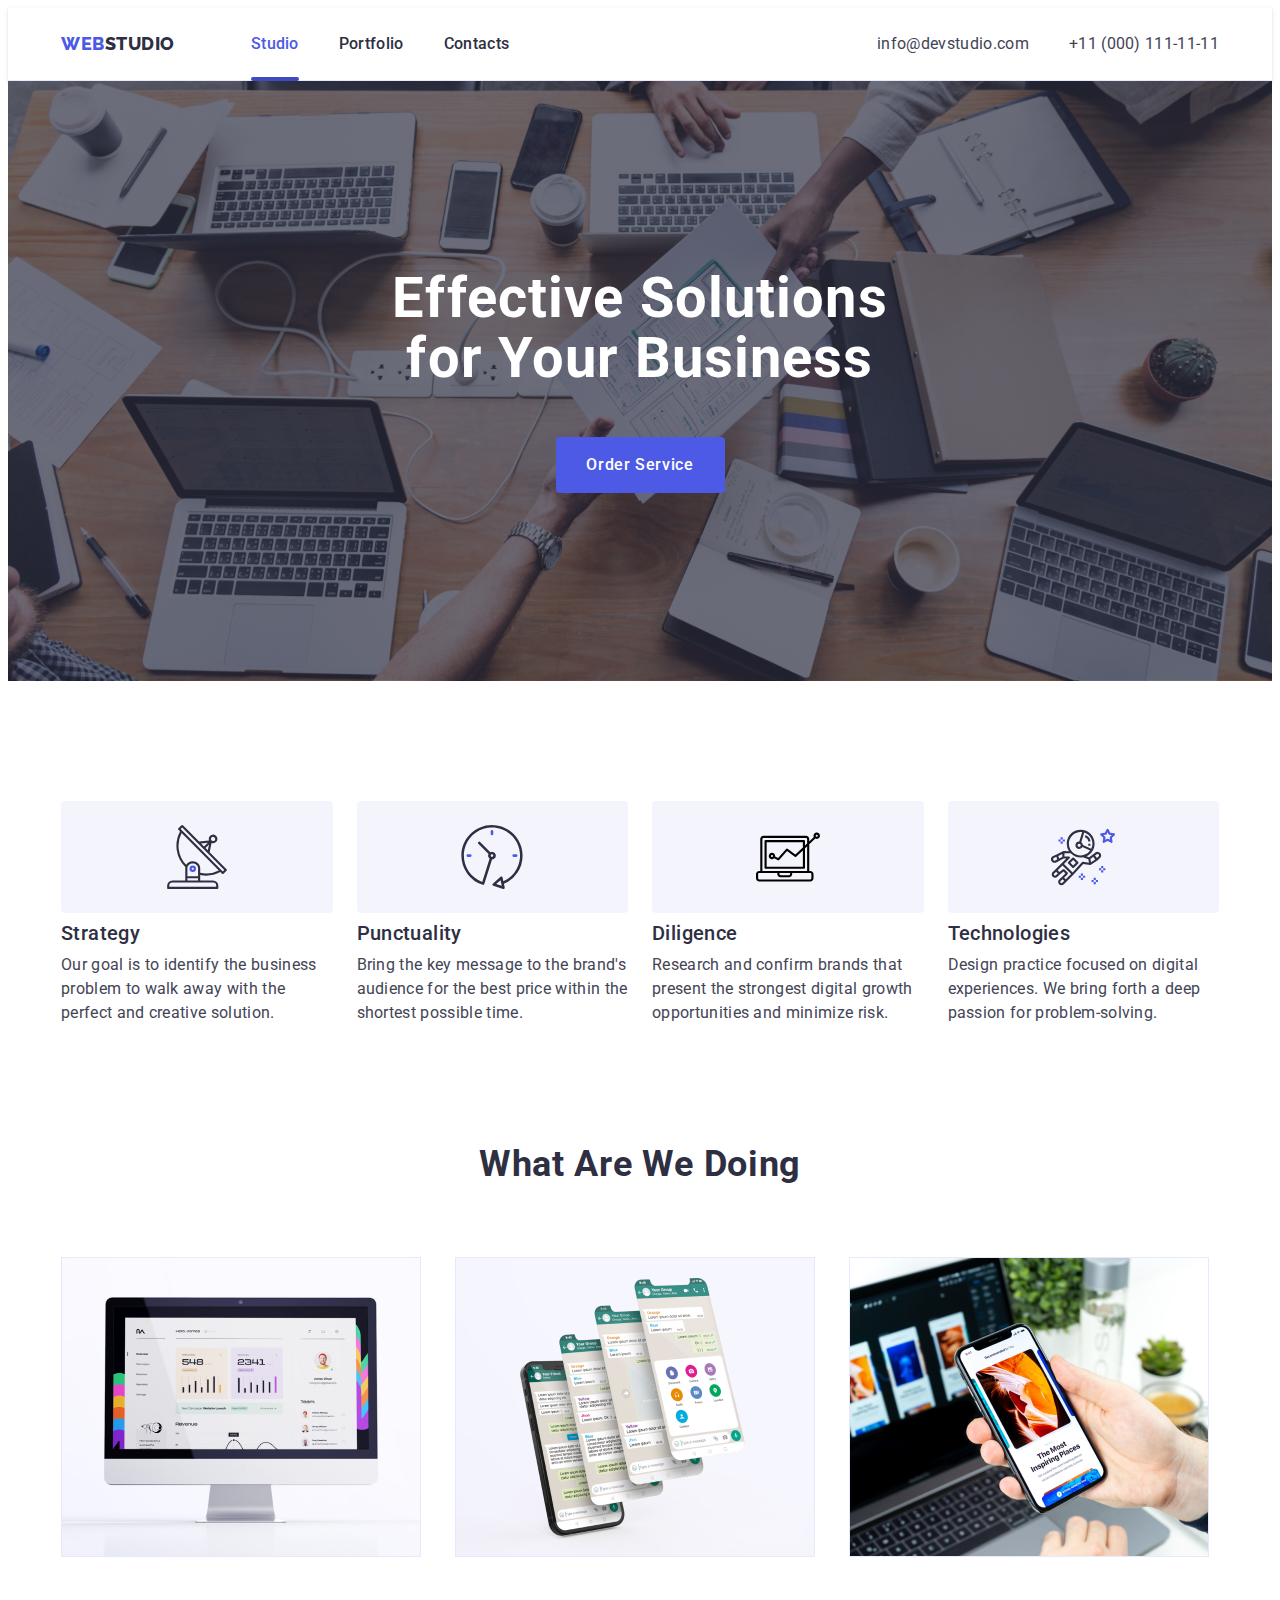
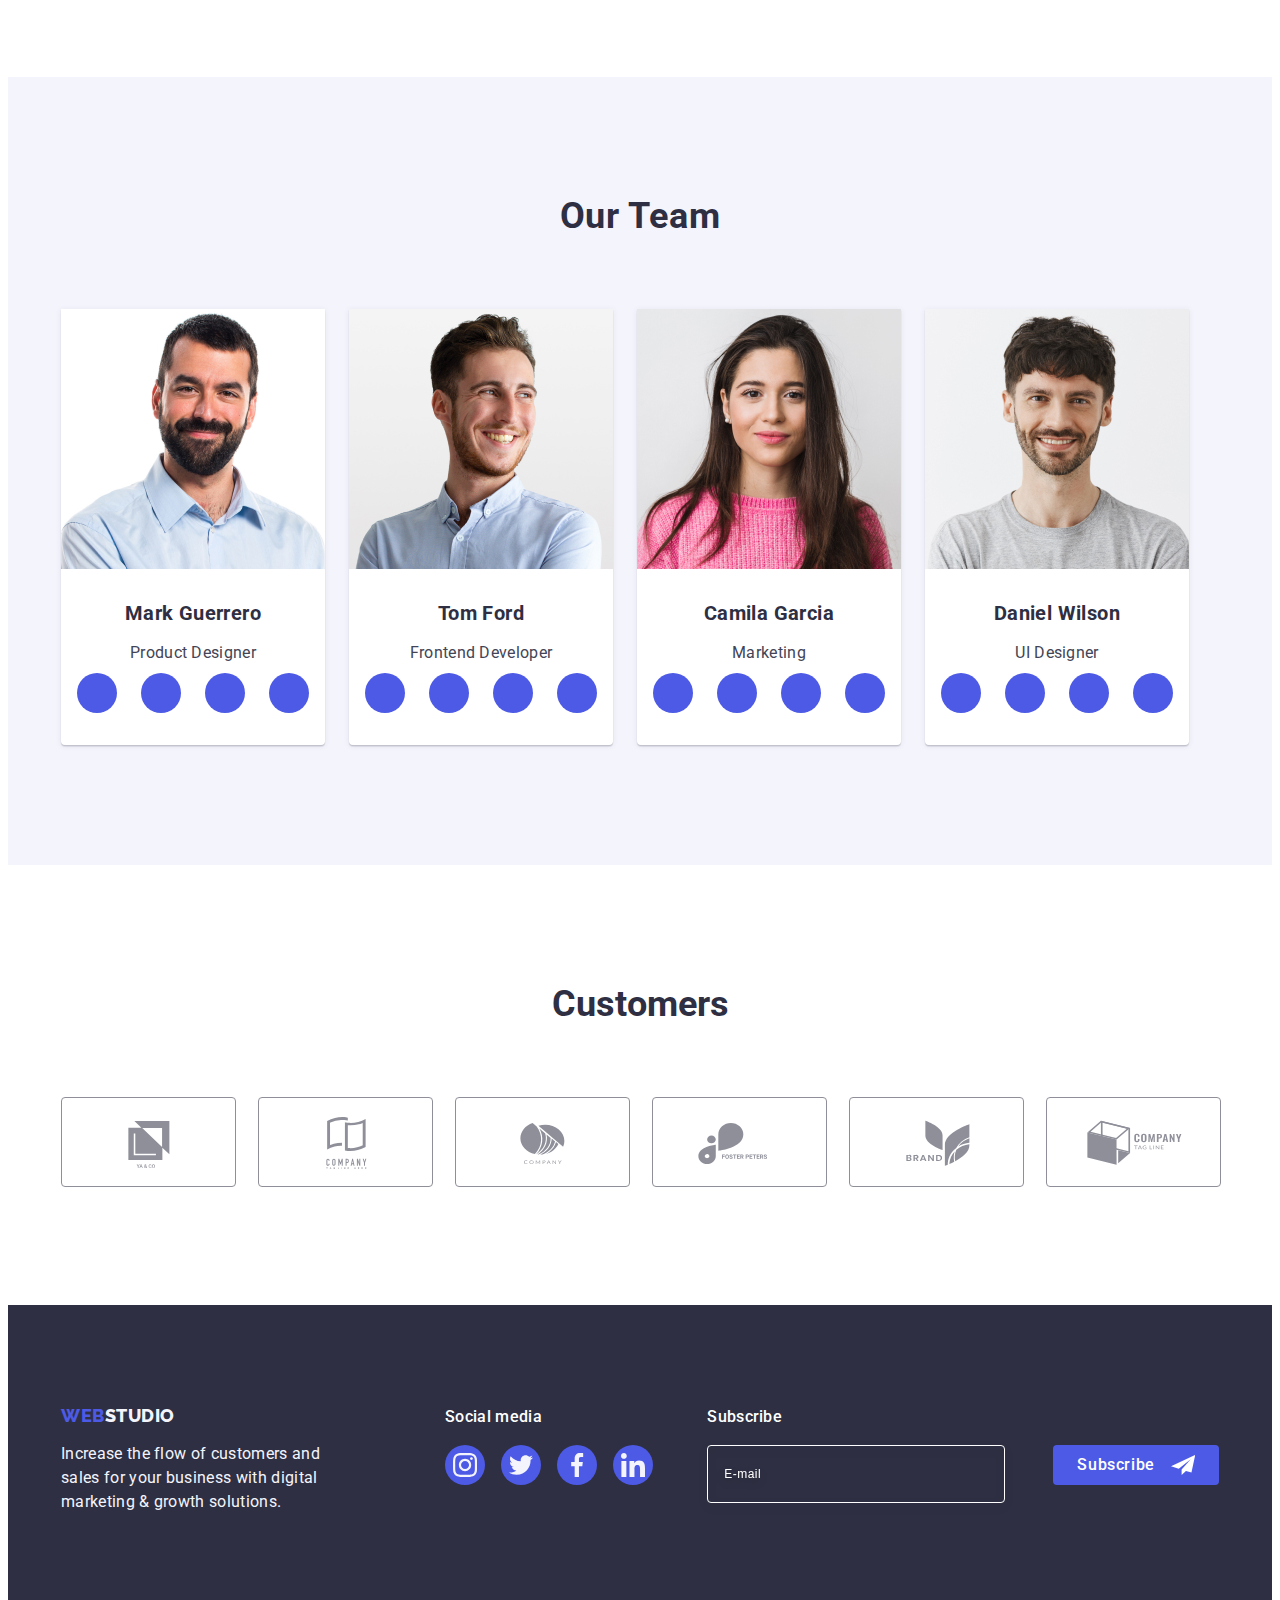
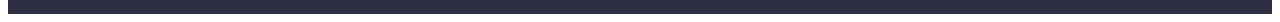
==== index.html @ 62a71997 "Update index.html" ====
<!DOCTYPE html>
<html lang="en">

<head>
    <meta charset="UTF-8">
    <meta http-equiv="X-UA-Compatible" content="IE=edge">
    <meta name="viewport" content="width=device-width, initial-scale=1.0">
    <link rel="preconnect" href="https://fonts.googleapis.com">
    <link rel="preconnect" href="https://fonts.gstatic.com" crossorigin>
    <link href="https://fonts.googleapis.com/css2?family=Raleway:wght@800&display=swap" rel="stylesheet">
    <link rel="preconnect" href="https://fonts.googleapis.com">
    <link rel="preconnect" href="https://fonts.gstatic.com" crossorigin>
    <link href="https://fonts.googleapis.com/css2?family=Roboto:wght@400;500;700;900&display=swap" rel="stylesheet">
    <title>Effective Solutions for Your Business</title>
    <link rel="stylesheet" href="https://cdnjs.cloudflare.com/ajax/libs/modern-normalize/2.0.0/modern-normalize.min.css"
        integrity="sha512-4xo8blKMVCiXpTaLzQSLSw3KFOVPWhm/TRtuPVc4WG6kUgjH6J03IBuG7JZPkcWMxJ5huwaBpOpnwYElP/m6wg=="
        crossorigin="anonymous" referrerpolicy="no-referrer" />
    <link rel="stylesheet" href="./css/styles.css">
</head>

<body>
    <!-- Шапка -->
    <!---------------створюємо класи Header для зміни шрифту текста Логотип фірми-->
    <header class="header">
        <div class="container container-header">
            <nav class="headercont">
                <!-- Логотип ссылка - class="link"-убирає підкреслення-->
                <a href="./index.html" class="header-logo link">Web<span>Studio</span></a>
                <ul class="header-menu list">
                    <li><a href="./index.html" class="header-menu-link link psevdo"><span>Studio</span></a></li>
                    <li><a href="./portfolio.html" class="header-menu-link link">Portfolio</a></li>
                    <li><a href="" class="header-menu-link link">Contacts</a></li>
                </ul>
            </nav>
            <address class="header-address">
                <ul class="header-menu list">
                    <li><a href="mailto:info@devstudio.com" class="header-menu-contact link">info@devstudio.com</a></li>
                    <li><a href="tel:+110001111111" class="header-menu-contact link">+11 (000) 111-11-11</a></li>
                </ul>
            </address>
        </div>
    </header>

    <main>
        <section id="home" class="hero">
            <div class="container container-hero">
                <h1 class="hero-title">
                    Effective Solutions for Your Business</h1>
                <!-- Кнопка -->
                <button type="button" class="hero-btn" data-modal-open>Order Service</button>
            </div>
        </section>

        <section class="benefits-section">
            <div class="container container-benefits">
                <!-- hidden -атрибут для приховання заголовка h2 від видимості користувачам 
        та для зчитування пошуковими системами  -->
                <h2 hidden class="benefitss-title visually-hidden">Benefits</h2>
                <ul class="benefits list">
                    <li class="benefits-item">
                        <div class="benefits-item-list">
                            <svg width="64" height="64">
                                <use href="./images/icon.svg#icon-antenna"></use>
                            </svg>
                        </div>
                        <h3 class="benefits-subtitle link">Strategy</h3>
                        <p class="benefits-item-text">Our goal is to identify the business problem to walk away with the
                            perfect and creative solution.</p>
                    </li>
                    <li class="benefits-item">
                        <div class="benefits-item-list">
                            <svg width="64" height="64">
                                <use href="./images/icon.svg#icon-clock"></use>
                            </svg>
                        </div>
                        <h3 class="benefits-subtitle link">Punctuality</h3>
                        <p class="benefits-item-text">Bring the key message to the brand's audience for the best price
                            within the shortest possible time.</p>
                    </li>
                    <li class="benefits-item">
                        <div class="benefits-item-list">
                            <svg width="64" height="64">
                                <use href="./images/icon.svg#icon-compik"></use>
                            </svg>
                        </div>
                        <h3 class="benefits-subtitle link">Diligence</h3>
                        <p class="benefits-item-text">Research and confirm brands that present the strongest digital
                            growth opportunities and minimize risk.</p>
                    </li>
                    <li class="benefits-item">
                        <div class="benefits-item-list">
                            <svg width="64" height="64">
                                <use href="./images/icon.svg#icon-kosmonavt"></use>
                            </svg>
                        </div>
                        <h3 class="benefits-subtitle link">Technologies</h3>
                        <p class="benefits-item-text">Design practice focused on digital experiences. We bring forth a
                            deep passion for problem-solving.</p>
                    </li>
                </ul>
            </div>
        </section>

        <section class="electronica-section">
            <div class="container container-electronica">
                <h2 class="electronica-title">What are we doing </h2>
                <ul class="electronica list">
                    <li class="tehnika">
                        <img src="./images/rectangle71.jpg" alt="monoblok" width="360" />
                    </li>
                    <li class="tehnika">
                        <img src="./images/rectangle72.jpg" alt="mobile telefon" width="360" />
                    </li>
                    <li class="tehnika">
                        <img src="./images/rectangle73.jpg" alt="noutbooke and mobile telefon" width="360" />
                    </li>
                </ul>
            </div>
        </section>

        <section id="team" class="team">
            <div class="container">
                <h2 class="team-title">Our Team </h2>
                <ul class="teamlist list">
                    <li class="team-item">
                        <img src="./images/img.jpg" alt="MarkGuerrero" width="264" />
                        <div class="container-team">
                            <h3 class="team-subtitle">Mark Guerrero</h3>
                            <p class="team-item-text">Product Designer</p>
                            <ul class="team-icons-list list">
                                <li class="footer-icons-title">
                                    <a href="https://www.instagram.com" class="team-icons-link link"><svg
                                            class="footer-icon" width="16" height="16">
                                            <use href="./images/icons.svg#icon-instagram1"></use>
                                        </svg>
                                    </a>
                                </li>
                                <li class="footer-icons-title">
                                    <a href="https://twitter.com" class="team-icons-link link"><svg class="footer-icon"
                                            width="16" height="16">
                                            <use href="./images/icons.svg#icon-twitter1"></use>
                                        </svg>
                                    </a>
                                </li>
                                <li class="footer-icons-title">
                                    <a href="https://www.facebook.com" class="team-icons-link link"><svg
                                            class="footer-icon" width="16" height="16">
                                            <use href="./images/icons.svg#icon-facebook1"></use>
                                        </svg>
                                    </a>
                                </li>
                                <li class="footer-icons-title">
                                    <a href="https://ua.linkedin.com" class="team-icons-link link"><svg
                                            class="footer-icon" width="16" height="16">
                                            <use href="./images/icons.svg#icon-linkedin1"></use>
                                        </svg>
                                    </a>
                                </li>
                            </ul>
                        </div>
                    </li>
                    <li class="team-item">
                        <img src="./images/img1.jpg" alt="TomFord" width="264" />
                        <div class="container-team">
                            <h3 class="team-subtitle">Tom Ford</h3>
                            <p class="team-item-text">Frontend Developer</p>
                            <ul class="team-icons-list list">
                                <li class="footer-icons-title">
                                    <a href="https://www.instagram.com" class="team-icons-link link"><svg
                                            class="footer-icon" width="16" height="16">
                                            <use href="./images/icons.svg#icon-instagram1"></use>
                                        </svg>
                                    </a>
                                </li>
                                <li class="footer-icons-title">
                                    <a href="https://twitter.com" class="team-icons-link link"><svg class="footer-icon"
                                            width="16" height="16">
                                            <use href="./images/icons.svg#icon-twitter1"></use>
                                        </svg>
                                    </a>
                                </li>
                                <li class="footer-icons-title">
                                    <a href="https://www.facebook.com" class="team-icons-link link"><svg
                                            class="footer-icon" width="16" height="16">
                                            <use href="./images/icons.svg#icon-facebook1"></use>
                                        </svg>
                                    </a>
                                </li>
                                <li class="footer-icons-title">
                                    <a href="https://ua.linkedin.com" class="team-icons-link link"><svg
                                            class="footer-icon" width="16" height="16">
                                            <use href="./images/icons.svg#icon-linkedin1"></use>
                                        </svg>
                                    </a>
                                </li>
                            </ul>
                        </div>
                    </li>
                    <li class="team-item">
                        <img src="./images/img2.jpg" alt="CamilaGarcia" width="264" />
                        <div class="container-team">
                            <h3 class="team-subtitle">Camila Garcia</h3>
                            <p class="team-item-text">Marketing</p>
                            <ul class="team-icons-list list">
                                <li class="footer-icons-title">
                                    <a href="https://www.instagram.com" class="team-icons-link link"><svg
                                            class="footer-icon" width="16" height="16">
                                            <use href="./images/icons.svg#icon-instagram1"></use>
                                        </svg>
                                    </a>
                                </li>
                                <li class="footer-icons-title">
                                    <a href="https://twitter.com" class="team-icons-link link"><svg class="footer-icon"
                                            width="16" height="16">
                                            <use href="./images/icons.svg#icon-twitter1"></use>
                                        </svg>
                                    </a>
                                </li>
                                <li class="footer-icons-title">
                                    <a href="https://www.facebook.com" class="team-icons-link link"><svg
                                            class="footer-icon" width="16" height="16">
                                            <use href="./images/icons.svg#icon-facebook1"></use>
                                        </svg>
                                    </a>
                                </li>
                                <li class="footer-icons-title">
                                    <a href="https://ua.linkedin.com" class="team-icons-link link"><svg
                                            class="footer-icon" width="16" height="16">
                                            <use href="./images/icons.svg#icon-linkedin1"></use>
                                        </svg>
                                    </a>
                                </li>
                            </ul>
                        </div>
                    </li>
                    <li class="team-item">
                        <img src="./images/img3.jpg" alt="DanielWilson" width="264" />
                        <div class="container-team">
                            <h3 class="team-subtitle">Daniel Wilson</h3>
                            <p class="team-item-text">UI Designer</p>
                            <ul class="team-icons-list list">
                                <li class="footer-icons-title">
                                    <a href="https://www.instagram.com" class="team-icons-link link"><svg
                                            class="footer-icon" width="16" height="16">
                                            <use href="./images/icons.svg#icon-instagram1"></use>
                                        </svg>
                                    </a>
                                </li>
                                <li class="footer-icons-title">
                                    <a href="https://twitter.com" class="team-icons-link link"><svg class="footer-icon"
                                            width="16" height="16">
                                            <use href="./images/icons.svg#icon-twitter1"></use>
                                        </svg>
                                    </a>
                                </li>
                                <li class="footer-icons-title">
                                    <a href="https://www.facebook.com" class="team-icons-link link"><svg
                                            class="footer-icon" width="16" height="16">
                                            <use href="./images/icons.svg#icon-facebook1"></use>
                                        </svg>
                                    </a>
                                </li>
                                <li class="footer-icons-title">
                                    <a href="https://ua.linkedin.com" class="team-icons-link link"><svg
                                            class="footer-icon" width="16" height="16">
                                            <use href="./images/icons.svg#icon-linkedin1"></use>
                                        </svg>
                                    </a>
                                </li>
                            </ul>
                        </div>
                    </li>
                </ul>
            </div>
        </section>

        <!-------------------------------------------Clients----------------------------- -->
        <section class="client-section">
            <div class="container-client container">
                <h2 class="clients-title">Customers</h2>
                <ul class="clients-list list">
                    <li class="clients-item">
                        <a href="" class="clients-link link">
                            <svg class="clients-icon" width="104" height="56">
                                <use href="./images/icon.svg#icon-logo"></use>
                            </svg>
                        </a>
                    </li>
                    <li class="clients-item">
                        <a href="" class="clients-link link">
                            <svg class="clients-icon" width="104" height="56">
                                <use href="./images/icon.svg#icon-log"></use>
                            </svg>
                        </a>
                    </li>
                    <li class="clients-item">
                        <a href="" class="clients-link link">
                            <svg class="clients-icon" width="104" height="56">
                                <use href="./images/icon.svg#icon-lego"></use>
                            </svg>
                        </a>
                    </li>
                    <li class="clients-item">
                        <a href="" class="clients-link link">
                            <svg class="clients-icon" width="104" height="56">
                                <use href="./images/icon.svg#icon-legos"></use>
                            </svg>
                        </a>
                    </li>
                    <li class="clients-item">
                        <a href="" class="clients-link link">
                            <svg class="clients-icon" width="104" height="56">
                                <use href="./images/icon.svg#icon-ligo"></use>
                            </svg>
                        </a>
                    </li>
                    <li class="clients-item">
                        <a href="" class="clients-link link">
                            <svg class="clients-icon" width="104" height="56">
                                <use href="./images/icon.svg#icon-company"></use>
                            </svg>
                        </a>
                    </li>
                </ul>
            </div>
        </section>
    </main>

    <footer class="footer">
        <div class="container container-footer">
            <div class="footer-infa">
                <a href="./index.html" class="footer-logo link">Web<span class="footercolortext">Studio</span></a>
                <p class="footer-text">Increase the flow of customers and sales for your business with digital marketing
                    &
                    growth solutions.</p>
            </div>
            <div class="container-foot icons">
                <p class="foot-soc-title">Social media</p>
                <ul class="footer-icons-list list">
                    <li class="footer-icons-title">
                        <a href="https://www.instagram.com" class="footer-icons-link link"><svg class="footer-icon"
                                width="24" height="24">
                                <use href="./images/icons.svg#icon-instagram"></use>
                            </svg>
                        </a>
                    </li>
                    <li class="footer-icons-title">
                        <a href="https://twitter.com" class="footer-icons-link link"><svg class="footer-icon" width="24"
                                height="24">
                                <use href="./images/icons.svg#icon-twitter"></use>
                            </svg>
                        </a>
                    </li>
                    <li class="footer-icons-title">
                        <a href="https://www.facebook.com" class="footer-icons-link link"><svg class="footer-icon"
                                width="24" height="24">
                                <use href="./images/icons.svg#icon-facebook"></use>
                            </svg>
                        </a>
                    </li>
                    <li class="footer-icons-title">
                        <a href="https://ua.linkedin.com" class="footer-icons-link link"><svg class="footer-icon"
                                width="24" height="24">
                                <use href="./images/icons.svg#icon-linkedin"></use>
                            </svg>
                        </a>
                    </li>
                </ul>
            </div>
            <div class="footer-forma">
        <p class="footer-form-text">Subscribe</p>
        <form class="footer-form">
            <label class="footer-email" for="footer-email">
                <input class="footer-input" name="email" id="footer-email" placeholder="E-mail" type="email" />
            </label>
            <button type="submit" class="footer-form-button">Subscribe<svg class="icon-telegram" width="24" height="24">
                    <use href="./images/icons.svg#icon-telegram"></use>
                </svg>
            </button>
        </form>
    </div>
        </div>
    </footer>

    <div class="backdrop is-hidden" data-modal>
        <div class="modal">
            <button type="button" class="modal-btt" data-modal-close>
                <svg class="modal-icon" width="8" height="8">
                    <use href="./images/closed.svg#icon-close"></use>
                </svg>
            </button>
        </div>
    </div>
    <script src="./js/modal.js"></script>
</body>

</html>
---- css/styles.css ----
:root {
        --title-color: #2E2F42;
        --logo-color: #4D5AE5;
        --main-text-color: #F4F4FD;
        --second-text-color: #434455;
        --free-text-color: #FFFFFF;
        --accent-color: #8e8f99;
        --color-mod: #fcfcfc;
        --color-cnop: #e7e9fc;
        --color-knopka: #404bbf;
}

body {
        font-family: 'Roboto', sans-serif;
        color: #434455;
        background-color: #FFFFFF;
}

/* ----нижче убирає підчеркування-----*/

p,h1,h2,h3,h4,h5,h6 {
        margin-top: 0;
        margin-bottom: 0;
}

.link {text-decoration: none;}

.list {list-style-type: none;}

img {display: block;}

/* ----------------header-----*/
.header {
        border-bottom: 1px solid #e7e9fc;
        box-shadow: 0px 2px 1px rgba(46, 47, 66, 0.08), 0px 1px 1px rgba(46, 47, 66, 0.16), 0px 1px 6px rgba(46, 47, 66, 0.08);
}

.container {
        max-width: 1158px;
        padding-left: 15px;
        padding-right: 15px;
        margin: 0 auto;
}

.headercont {
        display: flex;
        align-items: center;
}


.container-header {
        max-width: 1158px;
        padding-left: 15px;
        padding-right: 15px;
        margin: 0 auto;
        display: flex;
        align-items: center;}

.header-logo {
        font-family: 'Raleway', sans-serif;
        /* ----нижче товщина (жирність) шрифта-----*/
        font-weight: 800;
        font-size: 18px;
        margin-right: 76px;
        /* ----нижче висота рядка вимір-ся у відносних величинах вимірювання----- */
        line-height: 1.17;
        letter-spacing: 0.03em;
        text-transform: uppercase;
        color: #4D5AE5;}

.header-logo span {color: #2E2F42;}
.header-menu-link span {color: #4D5AE5;}

.headercolortext {
        font-family: 'Raleway';
        font-style: normal;
        font-weight: 800;
        font-size: 18px;
        line-height: 1.17;
        letter-spacing: 0.03em;
        color: #F4F4FD;}

.header-menu {
        padding-left: 0;
        margin: 0px;
        
        display: flex;
        align-items: center;
        gap: 40px;}

.header-address {
        margin-left: auto;
        font-style: normal;
}

.header-menu-link {
        font-family: 'Roboto';
                font-weight: 500;
                font-size: 16px;
                line-height: 1.5;
                letter-spacing: 0.02em;
                cursor: pointer;
                display: block;
                padding: 24px 0;
                color: var(--title-color);
                position: relative;
                transition: color 250ms cubic-bezier(0.4, 0, 0.2, 1);
        
        }

.psevdo {
        position: relative;
        color: #404bbf;
        
}

.psevdo::after {
        content: '';
        position: absolute;
        left: 0;
        width: 100%;
        bottom: -1px;
        height: 4px;
        background-color: #404bbf;
        border-radius: 2px;
}


.header-menu-link:hover {color: #404bbf;}

.header-menu-link:focus {color: #404bbf;}

.header-menu-contact {
        font-family: 'Roboto';
        font-style: normal;
        font-weight: 400;
        font-size: 16px;
        line-height: 1.5;
        letter-spacing: 0.02em;
        display: flex;
        color: var(--second-text-color);
        transition: color 250ms cubic-bezier(0.4, 0, 0.2, 1);
}

.header-menu-contact:hover {color: #404bbf;}

.header-menu-contact:focus {color: #404bbf;}

/** -------------------Hero---------------- */

.hero {
        background-color: #2E2F42;
        padding-top: 188px;
        padding-bottom: 188px;
        background-image: linear-gradient(rgba(46, 47, 66, 0.7), rgba(46, 47, 66, 0.7)), url(../images/people-office.jpg);
        max-width: 1440px;
        background-repeat: no-repeat;
        background-position: center;
        background-size: cover;
        margin:auto;
}

.hero-title {
        max-width: 496px;
        font-weight: 700;
        font-size: 56px;
        line-height: 1.07;
        text-align: center;
        letter-spacing: 0.02em;
        margin-left: auto;
        margin-right: auto;
        margin-bottom: 48px;
        color: #FFFFFF;
}

.hero-btn {
        font-family: 'Roboto', sans-serif;
        font-weight: 500;
        font-size: 16px;
        line-height: 1.5;
        letter-spacing: 0.04em;
        cursor: pointer;
        margin-left: auto;
        margin-right: auto;
        display: block;
        min-width: 169px;
        height: 56px;
        border: none;
        border-radius: 4px;
        color: #FFFFFF;
        background-color: #4D5AE5;
        transition: background-color 250ms cubic-bezier(0.4, 0, 0.2, 1);
}

.hero-btn:hover {background-color: #404BBF;}

.hero-btn:focus {background-color: #404BBF;}

/** -------------------Benefits------------ */
.benefits-section {
        padding-top: 120px;
        padding-bottom: 120px;
}

.benefits {
        display: flex;
        gap: 24px;
}

.list {
        margin: 0;
        padding-left: 0;
}

.visually-hidden {
        position: absolute;
        width: 1px;
        height: 1px;
        margin: -1px;
        border: 0;
        padding: 0;
        white-space: nowrap;
        clip-path: inset(100%);
        clip: rect(0 0 0 0);
        overflow: hidden;
}

.benefits list {padding-left: 0;}

.benefits-item {
        width: calc((100% - 72px) / 4);
}

.benefits-item-list {
        display: flex;
        height: 112px;
        align-items: center;
        justify-content: center;
        background-color: #f4f4fd;;
        border-radius: 4px;
        margin-bottom: 8px;
}


.benefits-subtitle {
        margin-bottom: 8px;
        font-weight: 500;
        font-size: 20px;
        line-height: 1.2;
        letter-spacing: 0.02em;
        width: calc((100% - 48px)/3);
        color: #2E2F42;
}

.benefits-item-text {
        
        font-size: 16px;
        line-height: 1.5;
        letter-spacing: 0.02em;
        color: var(--second-text-color);
}

/**-----------------------Section3----------*/
.electronica-section {
        padding-top: 0;
        padding-bottom: 120px;
}

.electronica-title {
        margin-bottom: 72px;
        font-weight: 700;
        font-size: 36px;
        line-height: 1.11;
        text-align: center;
        letter-spacing: 0.02em;
        text-transform: capitalize;
        color: #2E2F42;
}

.electronica {
        padding-left: 0;
        display: flex;
        gap: 24px;
}

.tehnika {
        width: calc((100% - 48px) / 3);
}

/** -------------------Team------------ */
.team {
        padding: 120px 0 120px;
        background-color: #F4F4FD;}

.team-title {
        margin-bottom: 72px;
        font-family: 'Roboto';
        font-weight: 700;
        font-size: 36px;
        line-height: 1.11;
        text-align: center;
        letter-spacing: 0.02em;
        text-transform: capitalize;
        color: #2E2F42;
}

.teamlist {
        display: flex;
        gap: 24px;
}

.team-item {
        background-color: #FFFFFF;
        border-radius: 0px 0px 4px 4px;
        box-shadow:0px 1px 6px rgba(46, 47, 66, 0.08),
                0px 1px 1px rgba(46, 47, 66, 0.16),
                0px 2px 1px rgba(46, 47, 66, 0.08);
}

.container-team {
        padding: 32px 0;}

.team-icons-list {
        justify-content: center;
        display: flex;
        gap: 24px;
     }

     .team-icons-link {
             width: 100%;
             height: 100%;
             background-color: var(--logo-color);
             border-radius: 50%;
             display: flex;
             align-items: center;
             justify-content: center;
             transition: background-color 250ms cubic-bezier(0.4, 0, 0.2, 1);
     }



     .team-icons {
             fill: var(--main-text-color);
     }

     .team-icons-link:hover {
             background-color: #404bbf;}

     .team-icons-link:focus {
             background-color: #404bbf;}


.team-subtitle {
        margin-bottom: 8px;
        font-size: 20px;
        line-height: 1.2;
        text-align: center;
        letter-spacing: 0.02em;
        color: #2E2F42;
}

.team-item-text {
        text-align: center;
        font-weight: 400;
        font-size: 16px;
        line-height: 1.5;
        padding: 8px;
        letter-spacing: 0.02em;
        color: var(--second-text-color);
}

/* -------------------------------------------clients----------------------------------------- */
.client-section {
padding-top: 120px;
padding-bottom: 120px;
}

.container-client {

}

.clients-title {
        font-size: 36px;
        line-height: 1.11;
        text-align: center;
        color: var(--title-color);      
        margin-bottom: 72px;
}

.clients-list {
        display: flex;
        gap: 24px;
        padding-left: 0;
}

.clients-item {
        width: calc((100% - 120px) / 6);
        height: 88px;
}


.clients-link {
        width: 100%;
        height: 100%;
        border: 1px solid #8e8f99;
        border-radius: 4px;
        display: flex;
        align-items: center;
        justify-content: center;
        color: var(--accent-color);
        transition:border-color 250ms cubic-bezier(0.4, 0, 0.2, 1),
                color 250ms cubic-bezier(0.4, 0, 0.2, 1);
}


.clients-link:hover {
        border-color: #404bbf;
        cursor: pointer;
        --color3: #404bbf;
                }
                
.clients-link:focus {
        border-color: #404bbf;
        cursor: pointer;
        --color3: #404bbf;
}


/** -------------------Footer---------------- */
.footer {
        padding-top: 100px;
        padding-bottom: 100px;
        background-color: var(--title-color);
}

.container-footer {
        display: flex;
        align-items: baseline;
}



.footer-infa {
        margin-right: 120px;
}

.footer-logo {
        font-family: "Raleway", sans-serif;
        /* ----нижче товщина (жирність) шрифта-----*/
        font-weight: 800;
        font-size: 18px;
        /* ----нижче висота рядка вимір-ся у відносних величинах вимірювання----- */
        line-height: 1.17;
        letter-spacing: 0.03em;
        text-transform: uppercase;
        display: inline-block;
        margin-bottom: 16px;
        color: #4D5AE5;
}

.footer-logo span {
        color: #F4F4FD;
}

.footercolortext {
        font-family: 'Raleway';
        font-style: normal;
        font-weight: 800;
        font-size: 18px;
        line-height: 1.17;
        letter-spacing: 0.03em;
        color: #F4F4FD;
}

.footer-text {
        max-width: 264px;
        font-size: 16px;
        line-height: 1.5;
        letter-spacing: 0.02em;
        color: var(--main-text-color);
}

.foot-soc-title {
        font-weight: 500;
        font-size: 16px;
        line-height: 1.5;
        letter-spacing: 0.02em;
        color: var(--free-text-color);
        margin-bottom: 16px;
}

.footer-icons-list {
        padding-left: 0;
        display: flex;
        gap: 16px;
}

.footer-icons-title {
        width: 40px;
        height: 40px;
}

.footer-icons-link {
        width: 100%;
        height: 100%;
        background-color: var(--logo-color);
        border-radius: 50%;
        display: flex;
        align-items: center;
        justify-content: center;
        transition: background-color 250ms cubic-bezier(0.4, 0, 0.2, 1);
}



.footer-icons {
        fill: var(--main-text-color);
}

.footer-icons-link:hover {
        background-color: #31d0aa;
}

.footer-icons-link:focus {
        background-color: #31d0aa;
}

.footer-icon {
        fill: var(--main-text-color);
}

/** -------------------FooterContinue---------------- */
.footer-forma {
        margin-left: auto;
}

.footer-form-text {
        font-weight: 500;
        font-size: 16px;
        line-height: 1.5;
        letter-spacing: 0.02em;
        color: #ffffff;
        margin-bottom: 16px;
}

.footer-form {
        display: flex;
        gap: 24px;
}

.footer-input {
        display: block;
        font-size: 12px;
        line-height: 1.5;
        letter-spacing: 0.04em;
        border: 1px solid #ffffff;
        filter: drop-shadow(0px 4px 4px rgba(0, 0, 0, 0.15));
        border-radius: 4px;
        background-color: transparent;
        margin-right: 24px;
        padding: 8px 16px;
        color: #ffffff;
        width: 264px;
        height: 40px;
}

.footer-input::placeholder {
        font-size: 12px;
        line-height: 2;
        letter-spacing: 0.04em;
        color: #ffffff;
}

.footer-form-button {
        font-family: "Roboto", sans-serif;
        font-weight: 500;
        font-size: 16px;
        line-height: 1.5;
        letter-spacing: 0.04em;
        color: #ffffff;
        background-color: #4d5ae5;
        padding: 10px 24px;
        border: none;
        border-radius: 4px;
        display: flex;
        cursor: pointer;
        justify-content: center;
        align-items: center;
        height: 40px;
        min-width: 165px;
}

.icon-telegram {
        color: #ffffff;
        margin-left: 16px;
}

/** -------------------Portfolio---------------- */

.content {
        padding: 96px 0 120px 0;
}

.visually-hidden {
        position: absolute;
        width: 1px;
        height: 1px;
        margin: -1px;
        border: 0;
        padding: 0;
        white-space: nowrap;
        clip-path: inset(100%);
        clip: rect(0 0 0 0);
        overflow: hidden;
}

.portfpage {
        display: flex;
        justify-content: center;
        gap: 24px;
        margin-bottom: 72px;
        position: relative;
        overflow: hidden;
}

.portfpage-btn {
        padding: 12px 24px;
        font-family: 'Roboto', sans-serif;
        border: 1px solid #e7e9fc;
        border-radius: 4px;
        font-weight: 500;
        font-size: 16px;
        line-height: 1.5;
        letter-spacing: 0.04em;
        cursor: pointer;
        gap: 24px;
        color: var(--logo-color);
        background-color: var(--main-text-color);
        transition: color 250ms cubic-bezier(0.4, 0, 0.2, 1),
                        background-color 250ms cubic-bezier(0.4, 0, 0.2, 1),
                        border-color 250ms cubic-bezier(0.4, 0, 0.2, 1),
                        box-shadow 250ms cubic-bezier(0.4, 0, 0.2, 1);
}

.portfpage-btn:hover {
        color: #FFFFFF;
        background-color: #404BBF;
        border: 1px solid transparent;
        box-shadow: 0px 3px 1px rgba(0, 0, 0, 0.1),
                0px 2px 1px rgba(0, 0, 0, 0.08),
                0px 2px 2px rgba(0, 0, 0, 0.12);
}

.portfpage-btn:focus {
        color: #FFFFFF;
        background-color: #404BBF;
        border: 1px solid transparent;
        box-shadow: 0px 3px 1px rgba(0, 0, 0, 0.1), 
                    0px 2px 1px rgba(0, 0, 0, 0.08), 
                0px 2px 2px rgba(0, 0, 0, 0.12);
}

.portfcard {
        padding-left: 0;
        display: flex;
        flex-wrap: wrap;
        column-gap: 24px;
        row-gap: 48px;
       
}

.portfcards {
        width: calc((100% - 48px) / 3);
        position: relative;
        overflow: hidden;
       }

.portfcards-link {
                display: block;
        transition: box-shadow 250ms cubic-bezier(0.4, 0, 0.2, 1);
        }
     
.wrapper {
        display: flex;
        justify-content: center;
        gap: 24px;
        position: relative;
        overflow: hidden;
}

.portfcards-cover-text {
        position: absolute;
        top: 0;
        left: 0;
        font-size: 16px;
        line-height: 1.5;
        letter-spacing: 0.02em;
        color: var(--main-text-color);
        background-color: #4d5ae5;
        height: 100%;
        width: 100%;
        padding: 40px 32px;
        transform: translateY(100%);
        transition: transform 250ms cubic-bezier(0.4, 0, 0.2, 1);
}

.portfcards-link:hover .portfcards-cover-text,
.portfcards-link:focus .portfcards-cover-text {
        transform: translateY(0%);
}

.portfcards-link:hover {

        box-shadow: 0px 1px 6px rgba(46, 47, 66, 0.08),
                0px 1px 1px rgba(46, 47, 66, 0.16), 0px 2px 1px rgba(46, 47, 66, 0.08);
}

.portfcards-link:focus {

        box-shadow: 0px 1px 6px rgba(46, 47, 66, 0.08),
                0px 1px 1px rgba(46, 47, 66, 0.16), 0px 2px 1px rgba(46, 47, 66, 0.08);
}

.portf {
        padding: 32px 16px;
        border: 1px solid #e7e9fc;
        border-top: none;
        }

.portfolio {
        font-family: 'Roboto', sans-serif;
        font-style: normal;
        font-weight: 500;
        font-size: 20px;
        line-height: 1.2;
        letter-spacing: 0.02em;
        color: var(--title-color);
        margin-bottom: 8px;
}

.portfcontent {
        font-family: 'Roboto', sans-serif;
        font-style: normal;
        font-weight: 400;
        font-size: 16px;
        line-height: 1.5;
        letter-spacing: 0.02em;
        color: var(--second-text-color);
}

/**----------------- Modal-----------*/

.backdrop {
        position: fixed;
        top: 0;
        left: 0;
        width: 100%;
        height: 100%;
        background-color: rgba(46, 47, 66, 0.4);
        transition: opacity 250ms cubic-bezier(0.4, 0, 0.2, 1), visibility 250ms cubic-bezier(0.4, 0, 0.2, 1);
}

.is-hidden {
        opacity: 0;
        visibility: hidden;
        pointer-events: none;
}

.modal {
        position: absolute;
        top: 50%;
        left: 50%;
        transform: translate(-50%, -50%) scale(1);
        width: 408px;
        min-height: 584px;
        background: var(--color-mod);
        box-shadow: 0px 1px 1px rgba(0, 0, 0, 0.14), 0px 1px 3px rgba(0, 0, 0, 0.12), 0px 2px 1px rgba(0, 0, 0, 0.2);
        border-radius: 4px;
        transition: transform 250ms cubic-bezier(0.4, 0, 0.2, 1);
}

.modal-btt {
        position: absolute;
        top: 24px;
        right: 24px;
        width: 24px;
        height: 24px;
        border-radius: 50%;
        display: flex;
        align-items: center;
        justify-content: center;
        background-color: var(--color-cnop);
        border: 1px solid rgba(0, 0, 0, 0.1);
        padding: 0;
        cursor: pointer;
        transition: background-color 250ms cubic-bezier(0.4, 0, 0.2, 1), border 250ms cubic-bezier(0.4, 0, 0.2, 1);
}

.modal-btt:hover {
        background-color: #404bbf;
        border: none;
        fill: #ffffff;}

.modal-btt:focus {
        background-color: #404bbf;
        border: none;
        fill: #ffffff;}

.modal-icon {
        transition: fill 250ms cubic-bezier(0.4, 0, 0.2, 1);
}
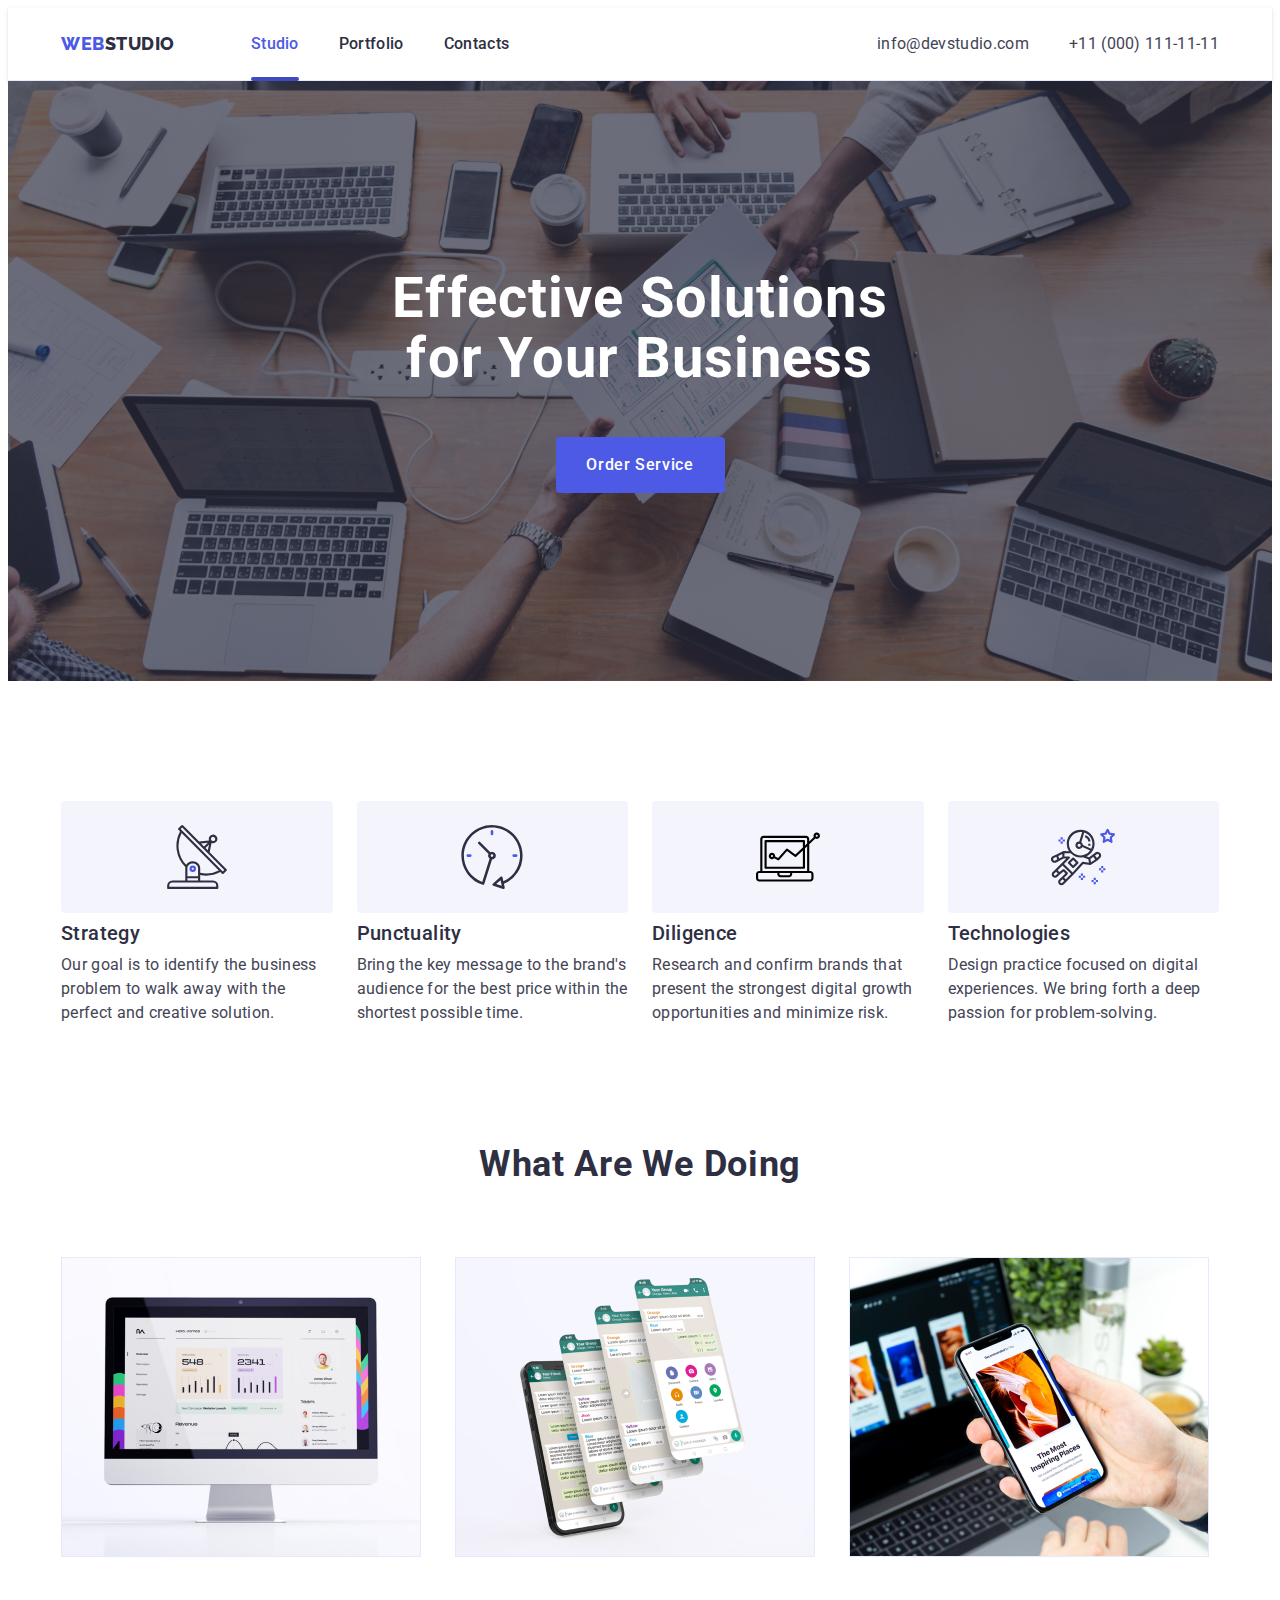
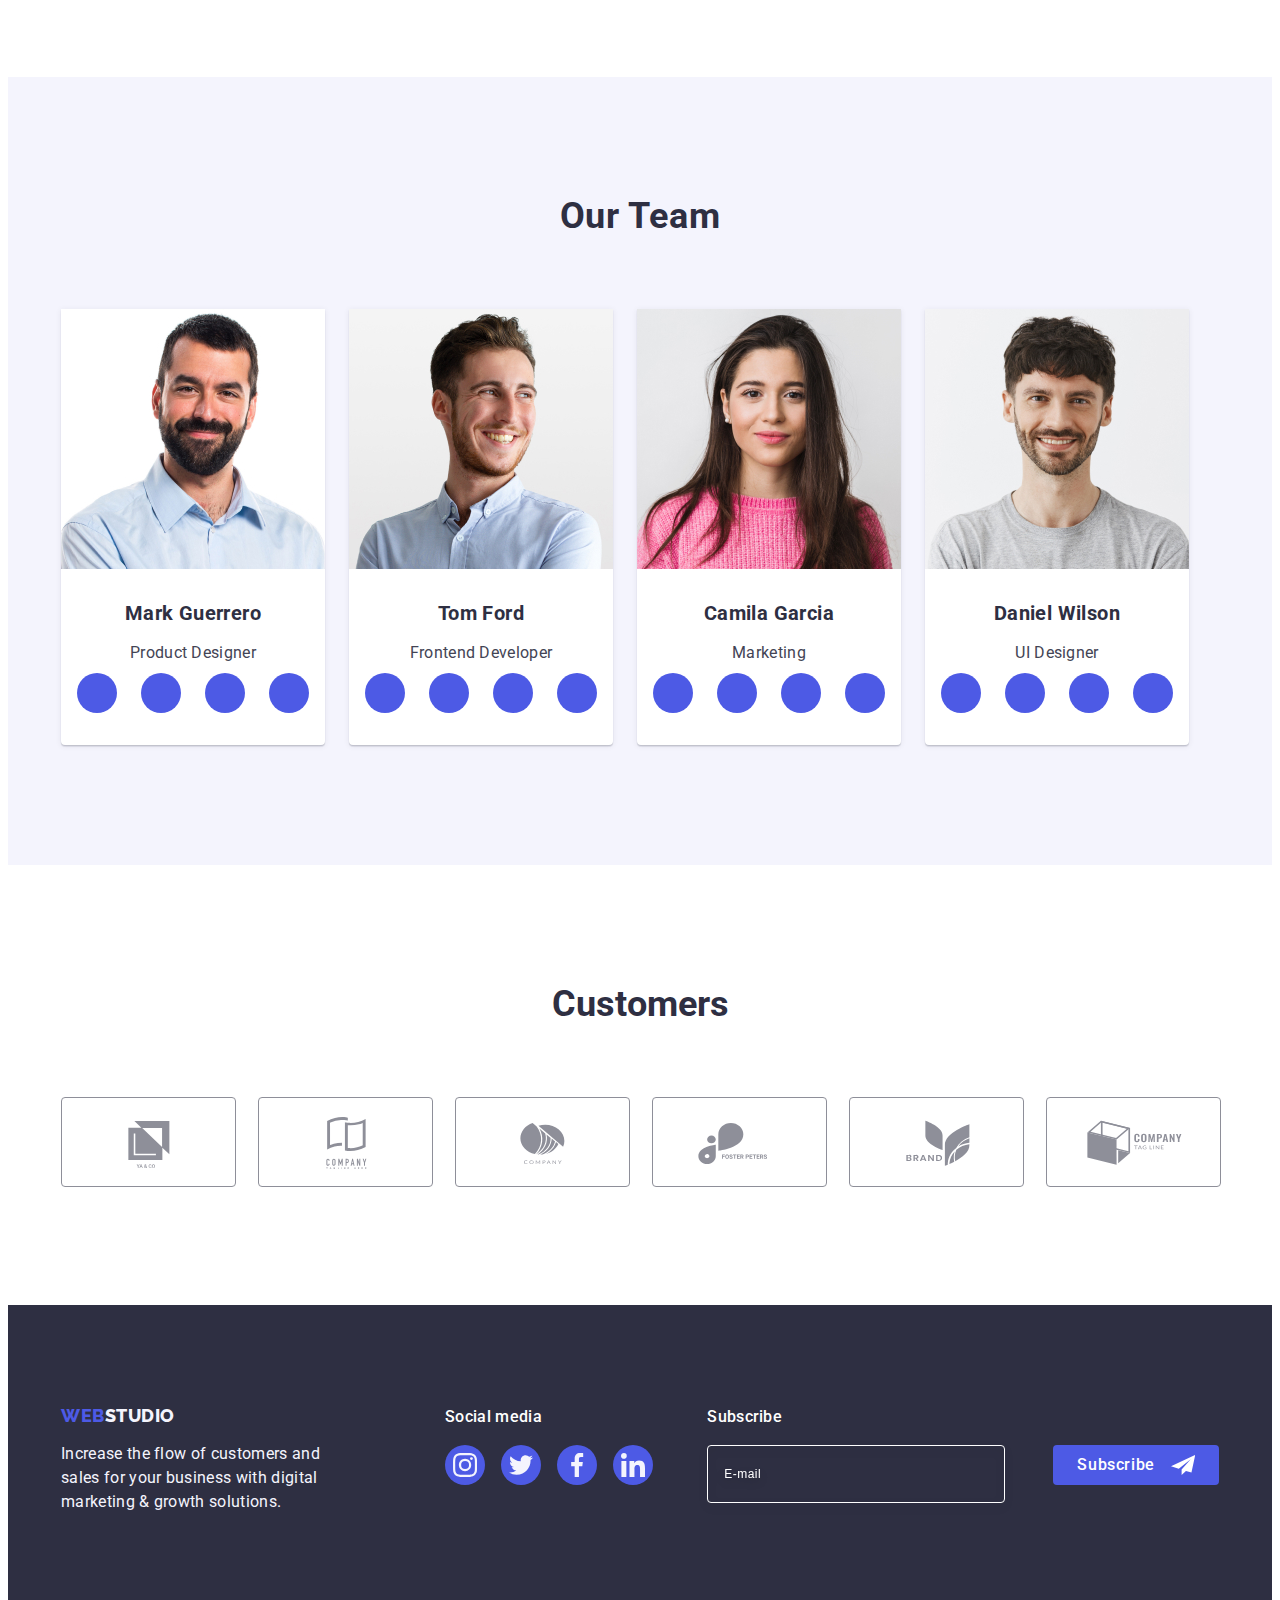
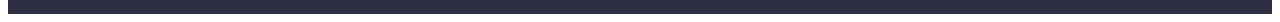
==== commit 1a476087: "Update index.html" ====
--- a/index.html
+++ b/index.html
@@ -385,10 +385,61 @@
     <div class="backdrop is-hidden" data-modal>
         <div class="modal">
             <button type="button" class="modal-btt" data-modal-close>
-                <svg class="modal-icon" width="8" height="8">
-                    <use href="./images/closed.svg#icon-close"></use>
+                <svg class="modal-icon" width="24" height="24">
+                    <use href="./images/icons.svg#icon-close"></use>
                 </svg>
             </button>
+            <p class="modal-title">Leave your contacts and we will call you back</p>
+            <form class="modal-form">
+                <!-------------------------- Name ------------------->
+    <div class="modal-field">
+            <label class="modal-label" for="user-name">Name</label>
+        <div class="input-wrap">
+            <input type="text" class="modal-input" id="user-name" name="user-name" />
+        <svg class="input-icon" width="18" height="24">
+            <use href="./images/icons.svg#icon-frame"></use></svg>
+                    </div>
+                </div>
+<!-------------------------- Phone ------------------->
+<div class="modal-field">
+    <label class="modal-label" for="user-phone">Phone</label>
+    <div class="input-wrap">
+        <input type="tel" class="modal-input" id="user-phone" name="user-phone" />
+        <svg class="input-icon" width="18" height="24">
+            <use href="./images/icons.svg#icon-telephone"></use>
+        </svg>
+    </div>
+</div>
+<!-------------------------- Email -------------------->
+<div class="modal-field">
+    <label class="modal-label" for="user-email">Email</label>
+    <div class="input-wrap">
+        <input type="email" class="modal-input" id="user-email" name="user-email" />
+        <svg class="input-icon" width="18" height="24">
+            <use href="./images/icons.svg#icon-email"></use>
+        </svg>
+    </div>
+</div>
+<!--------------------------Комент--------------------->
+<div class="modal-comment">
+    <label class="modal-label" for="user-comment">Comment</label>
+    <textarea id="user-comment" class="modal-textarea" placeholder="Text input" name="user-comment"></textarea>
+</div>
+<!--------------------Checkbox форма ------------------->
+<div class="checkbox-box">
+    <input class="privacy-checkbox visually-hidden" id="user-privacy" type="checkbox" name="user-privacy"
+        value="true" />
+    <label class="privacy-label" for="user-privacy">
+        <span class="checkbox-box-svg">
+            <svg class="checkbox-svg" width="10" height="8">
+                <use href="./images/icons.svg#icon-checkbox"></use>
+            </svg>
+        </span>
+        I accept the terms and conditions of the<a href="#" class="privacy-link link">Privacy Policy</a>
+    </label>
+</div>
+<button class="modal-button" type="submit">Send</button>
+</form>
         </div>
     </div>
     <script src="./js/modal.js"></script>
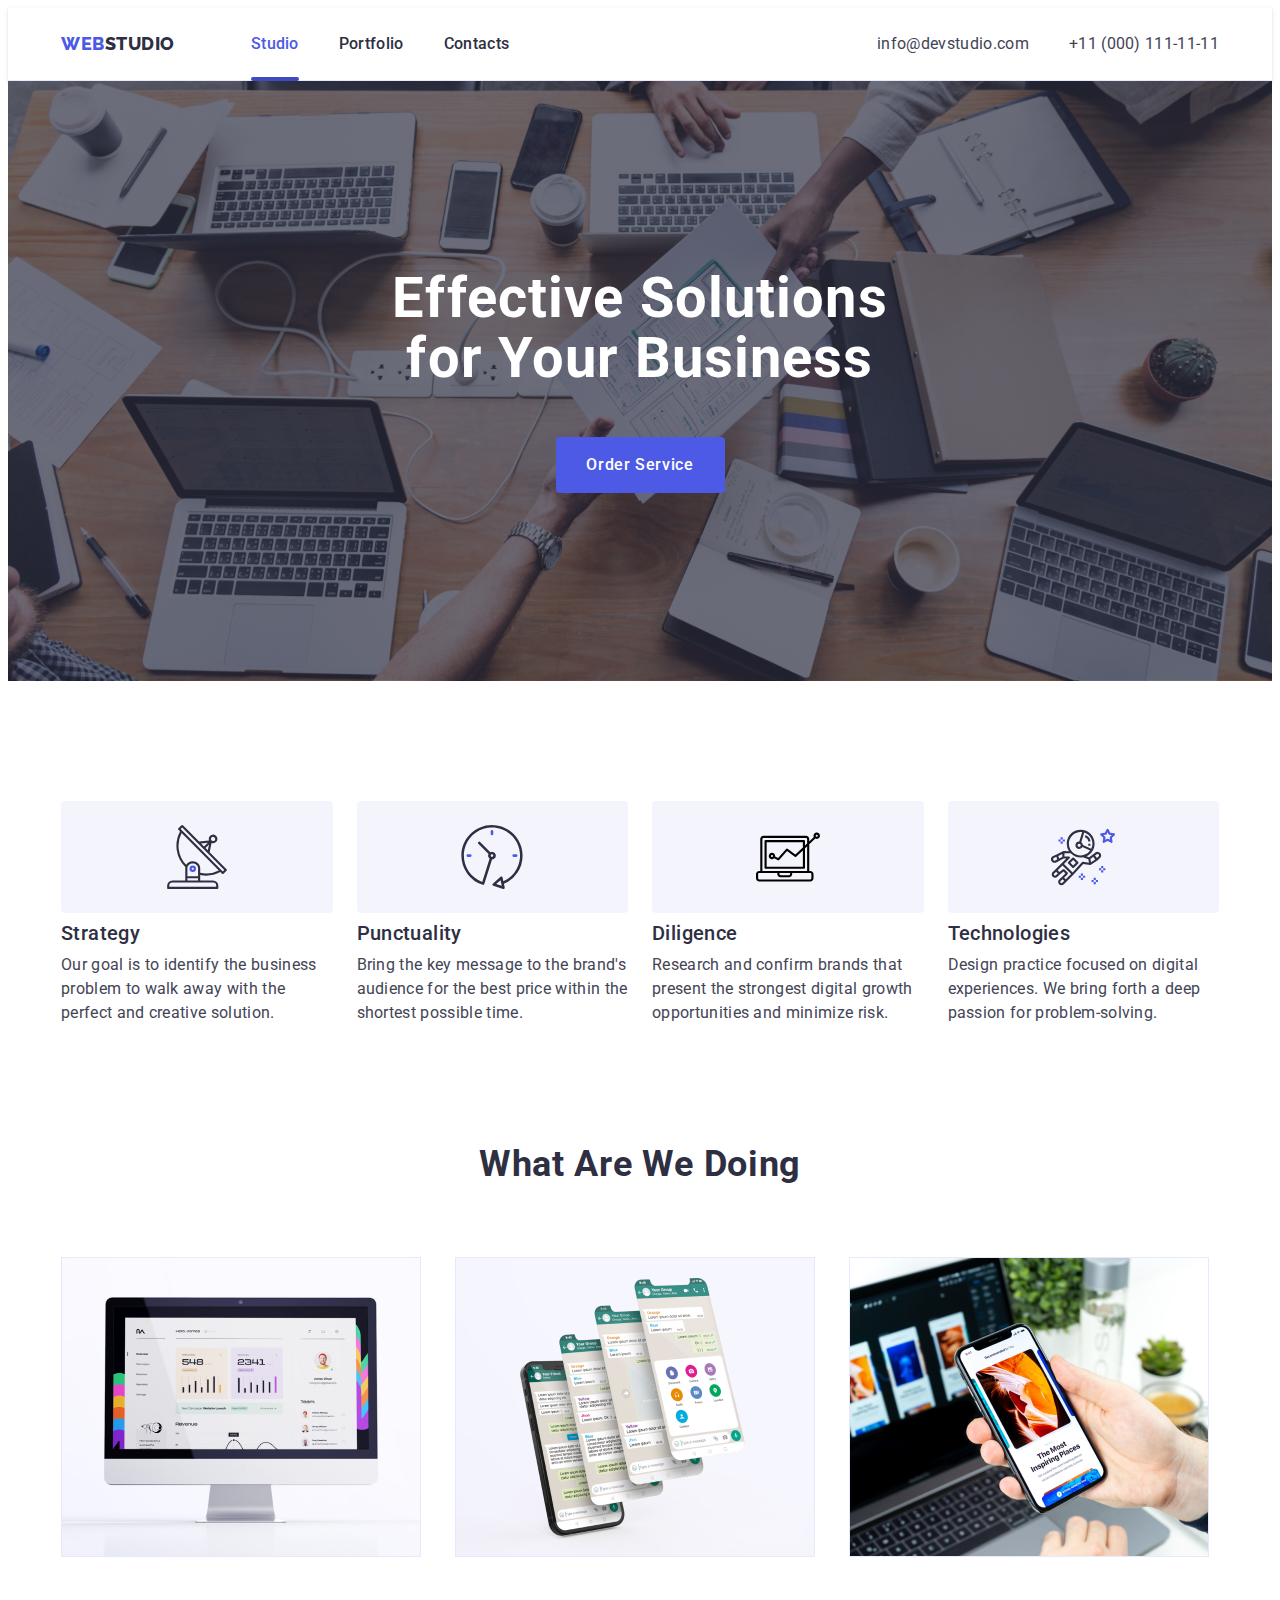
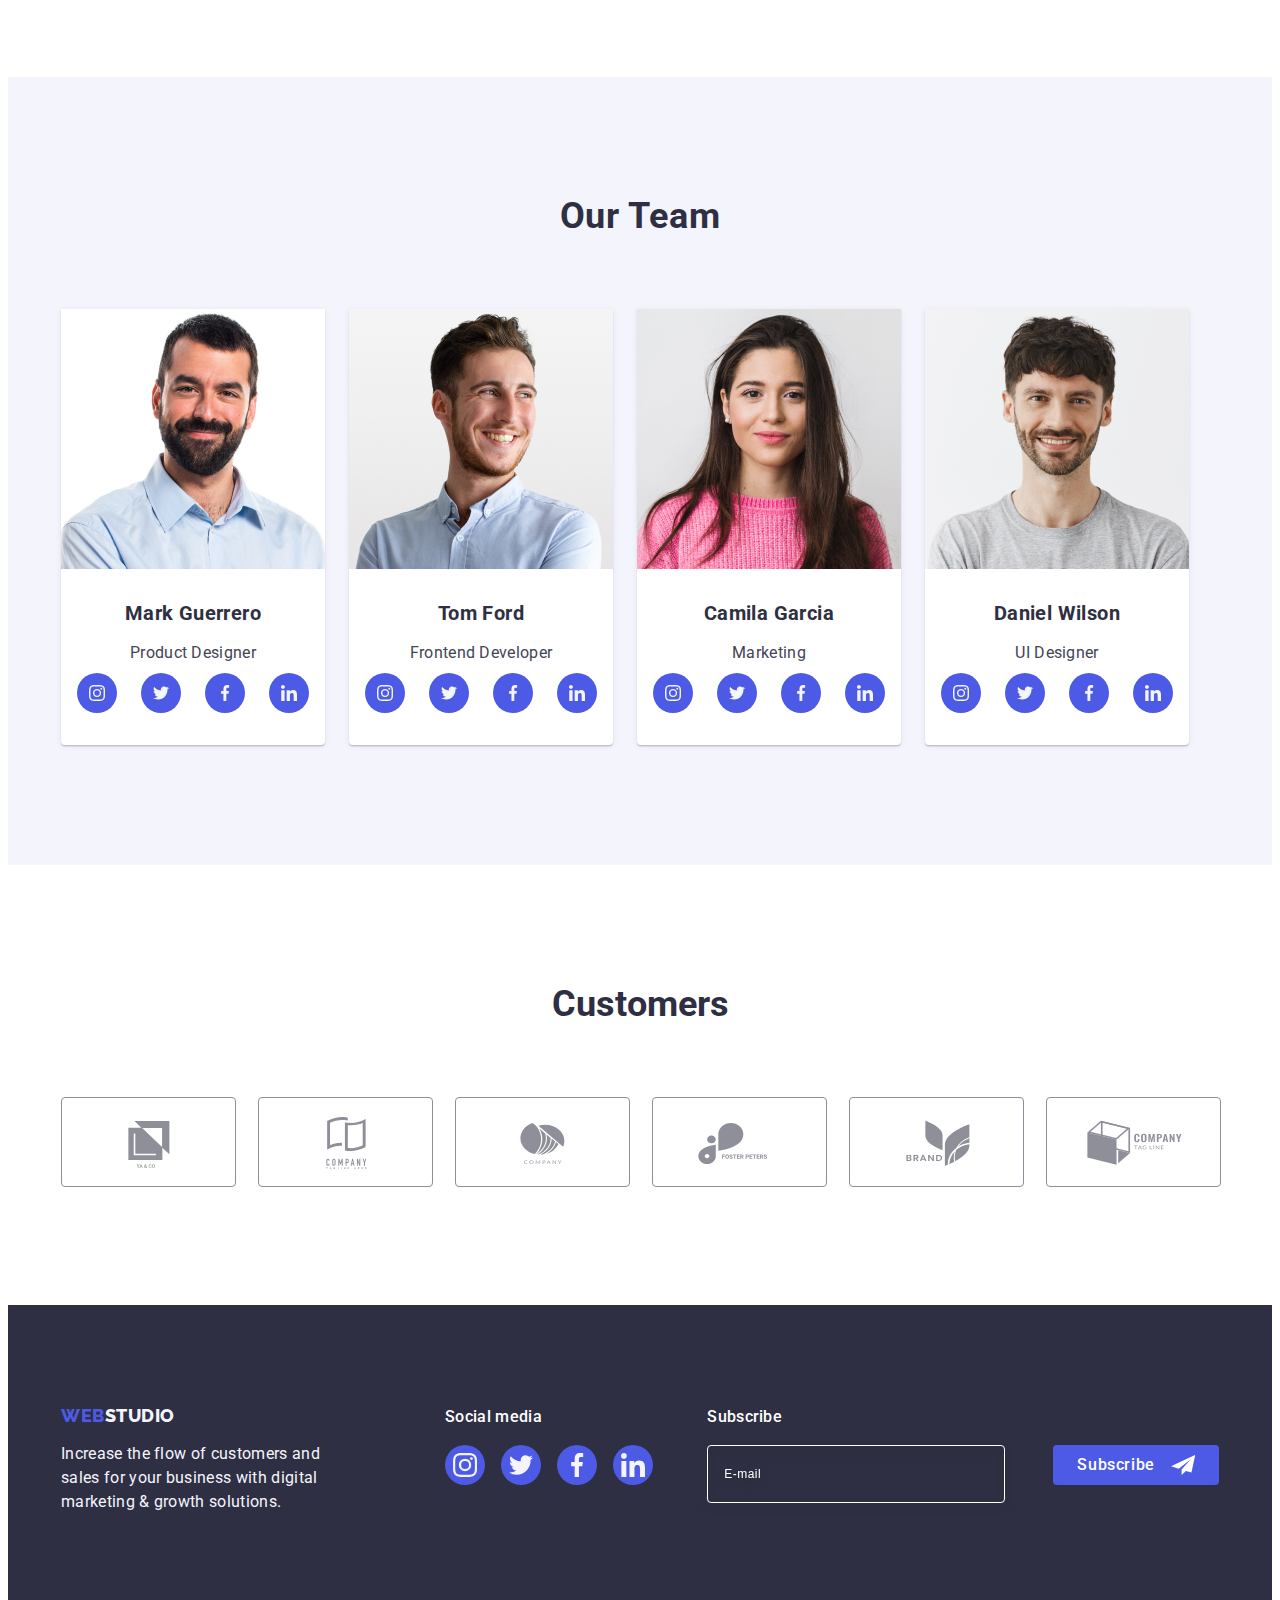
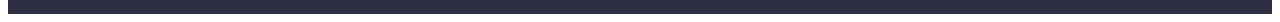
==== commit c11536f4: "Update index.html" ====
--- a/index.html
+++ b/index.html
@@ -131,28 +131,28 @@
                                 <li class="footer-icons-title">
                                     <a href="https://www.instagram.com" class="team-icons-link link"><svg
                                             class="footer-icon" width="16" height="16">
-                                            <use href="./images/icons.svg#icon-instagram1"></use>
+                                            <use href="./images/icons.svg#icon-instagram"></use>
                                         </svg>
                                     </a>
                                 </li>
                                 <li class="footer-icons-title">
                                     <a href="https://twitter.com" class="team-icons-link link"><svg class="footer-icon"
                                             width="16" height="16">
-                                            <use href="./images/icons.svg#icon-twitter1"></use>
+                                            <use href="./images/icons.svg#icon-twitter"></use>
                                         </svg>
                                     </a>
                                 </li>
                                 <li class="footer-icons-title">
                                     <a href="https://www.facebook.com" class="team-icons-link link"><svg
                                             class="footer-icon" width="16" height="16">
-                                            <use href="./images/icons.svg#icon-facebook1"></use>
+                                            <use href="./images/icons.svg#icon-facebook"></use>
                                         </svg>
                                     </a>
                                 </li>
                                 <li class="footer-icons-title">
                                     <a href="https://ua.linkedin.com" class="team-icons-link link"><svg
                                             class="footer-icon" width="16" height="16">
-                                            <use href="./images/icons.svg#icon-linkedin1"></use>
+                                            <use href="./images/icons.svg#icon-linkedin"></use>
                                         </svg>
                                     </a>
                                 </li>
@@ -168,28 +168,28 @@
                                 <li class="footer-icons-title">
                                     <a href="https://www.instagram.com" class="team-icons-link link"><svg
                                             class="footer-icon" width="16" height="16">
-                                            <use href="./images/icons.svg#icon-instagram1"></use>
+                                            <use href="./images/icons.svg#icon-instagram"></use>
                                         </svg>
                                     </a>
                                 </li>
                                 <li class="footer-icons-title">
                                     <a href="https://twitter.com" class="team-icons-link link"><svg class="footer-icon"
                                             width="16" height="16">
-                                            <use href="./images/icons.svg#icon-twitter1"></use>
+                                            <use href="./images/icons.svg#icon-twitter"></use>
                                         </svg>
                                     </a>
                                 </li>
                                 <li class="footer-icons-title">
                                     <a href="https://www.facebook.com" class="team-icons-link link"><svg
                                             class="footer-icon" width="16" height="16">
-                                            <use href="./images/icons.svg#icon-facebook1"></use>
+                                            <use href="./images/icons.svg#icon-facebook"></use>
                                         </svg>
                                     </a>
                                 </li>
                                 <li class="footer-icons-title">
                                     <a href="https://ua.linkedin.com" class="team-icons-link link"><svg
                                             class="footer-icon" width="16" height="16">
-                                            <use href="./images/icons.svg#icon-linkedin1"></use>
+                                            <use href="./images/icons.svg#icon-linkedin"></use>
                                         </svg>
                                     </a>
                                 </li>
@@ -205,28 +205,28 @@
                                 <li class="footer-icons-title">
                                     <a href="https://www.instagram.com" class="team-icons-link link"><svg
                                             class="footer-icon" width="16" height="16">
-                                            <use href="./images/icons.svg#icon-instagram1"></use>
+                                            <use href="./images/icons.svg#icon-instagram"></use>
                                         </svg>
                                     </a>
                                 </li>
                                 <li class="footer-icons-title">
                                     <a href="https://twitter.com" class="team-icons-link link"><svg class="footer-icon"
                                             width="16" height="16">
-                                            <use href="./images/icons.svg#icon-twitter1"></use>
+                                            <use href="./images/icons.svg#icon-twitter"></use>
                                         </svg>
                                     </a>
                                 </li>
                                 <li class="footer-icons-title">
                                     <a href="https://www.facebook.com" class="team-icons-link link"><svg
                                             class="footer-icon" width="16" height="16">
-                                            <use href="./images/icons.svg#icon-facebook1"></use>
+                                            <use href="./images/icons.svg#icon-facebook"></use>
                                         </svg>
                                     </a>
                                 </li>
                                 <li class="footer-icons-title">
                                     <a href="https://ua.linkedin.com" class="team-icons-link link"><svg
                                             class="footer-icon" width="16" height="16">
-                                            <use href="./images/icons.svg#icon-linkedin1"></use>
+                                            <use href="./images/icons.svg#icon-linkedin"></use>
                                         </svg>
                                     </a>
                                 </li>
@@ -242,28 +242,28 @@
                                 <li class="footer-icons-title">
                                     <a href="https://www.instagram.com" class="team-icons-link link"><svg
                                             class="footer-icon" width="16" height="16">
-                                            <use href="./images/icons.svg#icon-instagram1"></use>
+                                            <use href="./images/icons.svg#icon-instagram"></use>
                                         </svg>
                                     </a>
                                 </li>
                                 <li class="footer-icons-title">
                                     <a href="https://twitter.com" class="team-icons-link link"><svg class="footer-icon"
                                             width="16" height="16">
-                                            <use href="./images/icons.svg#icon-twitter1"></use>
+                                            <use href="./images/icons.svg#icon-twitter"></use>
                                         </svg>
                                     </a>
                                 </li>
                                 <li class="footer-icons-title">
                                     <a href="https://www.facebook.com" class="team-icons-link link"><svg
                                             class="footer-icon" width="16" height="16">
-                                            <use href="./images/icons.svg#icon-facebook1"></use>
+                                            <use href="./images/icons.svg#icon-facebook"></use>
                                         </svg>
                                     </a>
                                 </li>
                                 <li class="footer-icons-title">
                                     <a href="https://ua.linkedin.com" class="team-icons-link link"><svg
                                             class="footer-icon" width="16" height="16">
-                                            <use href="./images/icons.svg#icon-linkedin1"></use>
+                                            <use href="./images/icons.svg#icon-linkedin"></use>
                                         </svg>
                                     </a>
                                 </li>
--- a/css/styles.css
+++ b/css/styles.css
@@ -767,6 +767,7 @@
 }
 
 .modal {
+        padding: 72px 24px 24px 24px;
         position: absolute;
         top: 50%;
         left: 50%;
@@ -810,12 +811,173 @@
         transition: fill 250ms cubic-bezier(0.4, 0, 0.2, 1);
 }
 
+.modal-container {
+        padding: 72px 24px 24px 24px;
+}
+
+.modal-title {
+        font-weight: 500;
+        font-size: 16px;
+        line-height: 1.5;
+        text-align: center;
+        letter-spacing: 0.02em;
+        margin-bottom: 16px;
+        color: var(--title-color);
+}
+
+/**------------------------Форми модалки -----------**/
+.modal-field {
+        margin-bottom: 8px;
+}
+
+.modal-label {
+        font-size: 12px;
+        line-height: 1.17;
+        letter-spacing: 0.04em;
+        color: #8e8f99;
+        display: block;
+        margin-bottom: 4px;
+}
+
+.input-wrap {
+        position: relative;
+}
+
+.modal-input {
+        width: 100%;
+        height: 40px;
+        border: 1px solid rgba(46, 47, 66, 0.4);
+        border-radius: 4px;
+        background-color: transparent;
+        margin-bottom: 8px;
+        padding-left: 38px;
+        display: block;
+        outline: transparent;
+        transition: border-color 250ms cubic-bezier(0.4, 0, 0.2, 1);
+}
+
+.input-icon {
+        position: absolute;
+        left: 16px;
+        top: 50%;
+        transform: translateY(-50%);
+        transition: fill 250ms cubic-bezier(0.4, 0, 0.2, 1);
+}
+
+.modal-input:focus {
+border-color: #4d5ae5;
+}
+
+.modal-input:focus+.input-icon {
+        fill: #4d5ae5;
+}
+
+/**-------------------Comment--------**/
+.modal-comment {
+        display: flex;
+        flex-direction: column;
+        gap: 4px;
+        margin-bottom: 16px;
+}
+
+.modal-textarea {
+        width: 100%;
+        height: 120px;
+        font-size: 12px;
+        line-height: 1.17;
+        letter-spacing: 0.04em;
+        border-radius: 4px;
+        background-color: transparent;
+        padding: 8px 16px;
+        outline: transparent;
+        border: 1px solid rgba(46, 47, 66, 0.4);
+        resize: none;
+        color: rgba(46, 47, 66, 0.4);
+        transition: border-color 250ms cubic-bezier(0.4, 0, 0.2, 1);
+}
+
+.modal-textarea:focus {
+        border-color: #4d5ae5;
+}
+
+/**-----------checkbox--------**/
+
+.modal-textarea::placeholder {
+        font-size: 12px;
+        line-height: 1.17;
+        letter-spacing: 0.04em;
+        color: rgba(46, 47, 66, 0.4);
+}
+
+.checkbox-box {
+        margin-bottom: 24px;
+}
+
+.privacy-checkbox {}
+
+.privacy-checkbox:checked+.privacy-label>.checkbox-box-svg {
+        background-color: #404bbf;
+        border: none;
+        fill: #f4f4fd;
+}
+
+.privacy-link {
+        color: #4d5ae5;
+        text-decoration: underline;
+        display: inline-block;
+        margin-left: 3px;
+}
+
+.checkbox-box-svg {
+        margin-right: 8px;
+        width: 16px;
+        height: 16px;
+        border: 1px solid rgba(46, 47, 66, 0.4);
+        border-radius: 2px;
+        transition: background-color 250ms cubic-bezier(0.4, 0, 0.2, 1), border 250ms cubic-bezier(0.4, 0, 0.2, 1),
+                fill 250ms cubic-bezier(0.4, 0, 0.2, 1);
+        display: inline-flex;
+        align-items: center;
+        justify-content: center;
+        fill: transparent;
+}
+
+.checkbox-svg {}
+
+.privacy-label {
+        font-size: 12px;
+        line-height: 1.17;
+        letter-spacing: 0.04em;
+        color: #8e8f99;
+        display: block;
+}
+
+/**------------modal-button--------**/
+
+.modal-button {
+        position: absolute;
+        display: block;
+        min-width: 169px;
+        height: 56px;
+        font-family: 'Roboto', sans-serif;
+        font-size: 16px;
+        font-weight: 500;
+        margin-left: 94px;
+        background-color: #4d5ae5;
+        border: none;
+        box-shadow: 0px 4px 4px rgba(0, 0, 0, 0.15);
+        border-radius: 4px;
+        line-height: 1.5;
+        cursor: pointer;
+        letter-spacing: 0.04em;
+        color: #ffffff;
+        transition: background-color 250ms cubic-bezier(0.4, 0, 0.2, 1);
+}    
     
-    
-
-
-
-
-
-
-
+
+
+
+
+
+
+
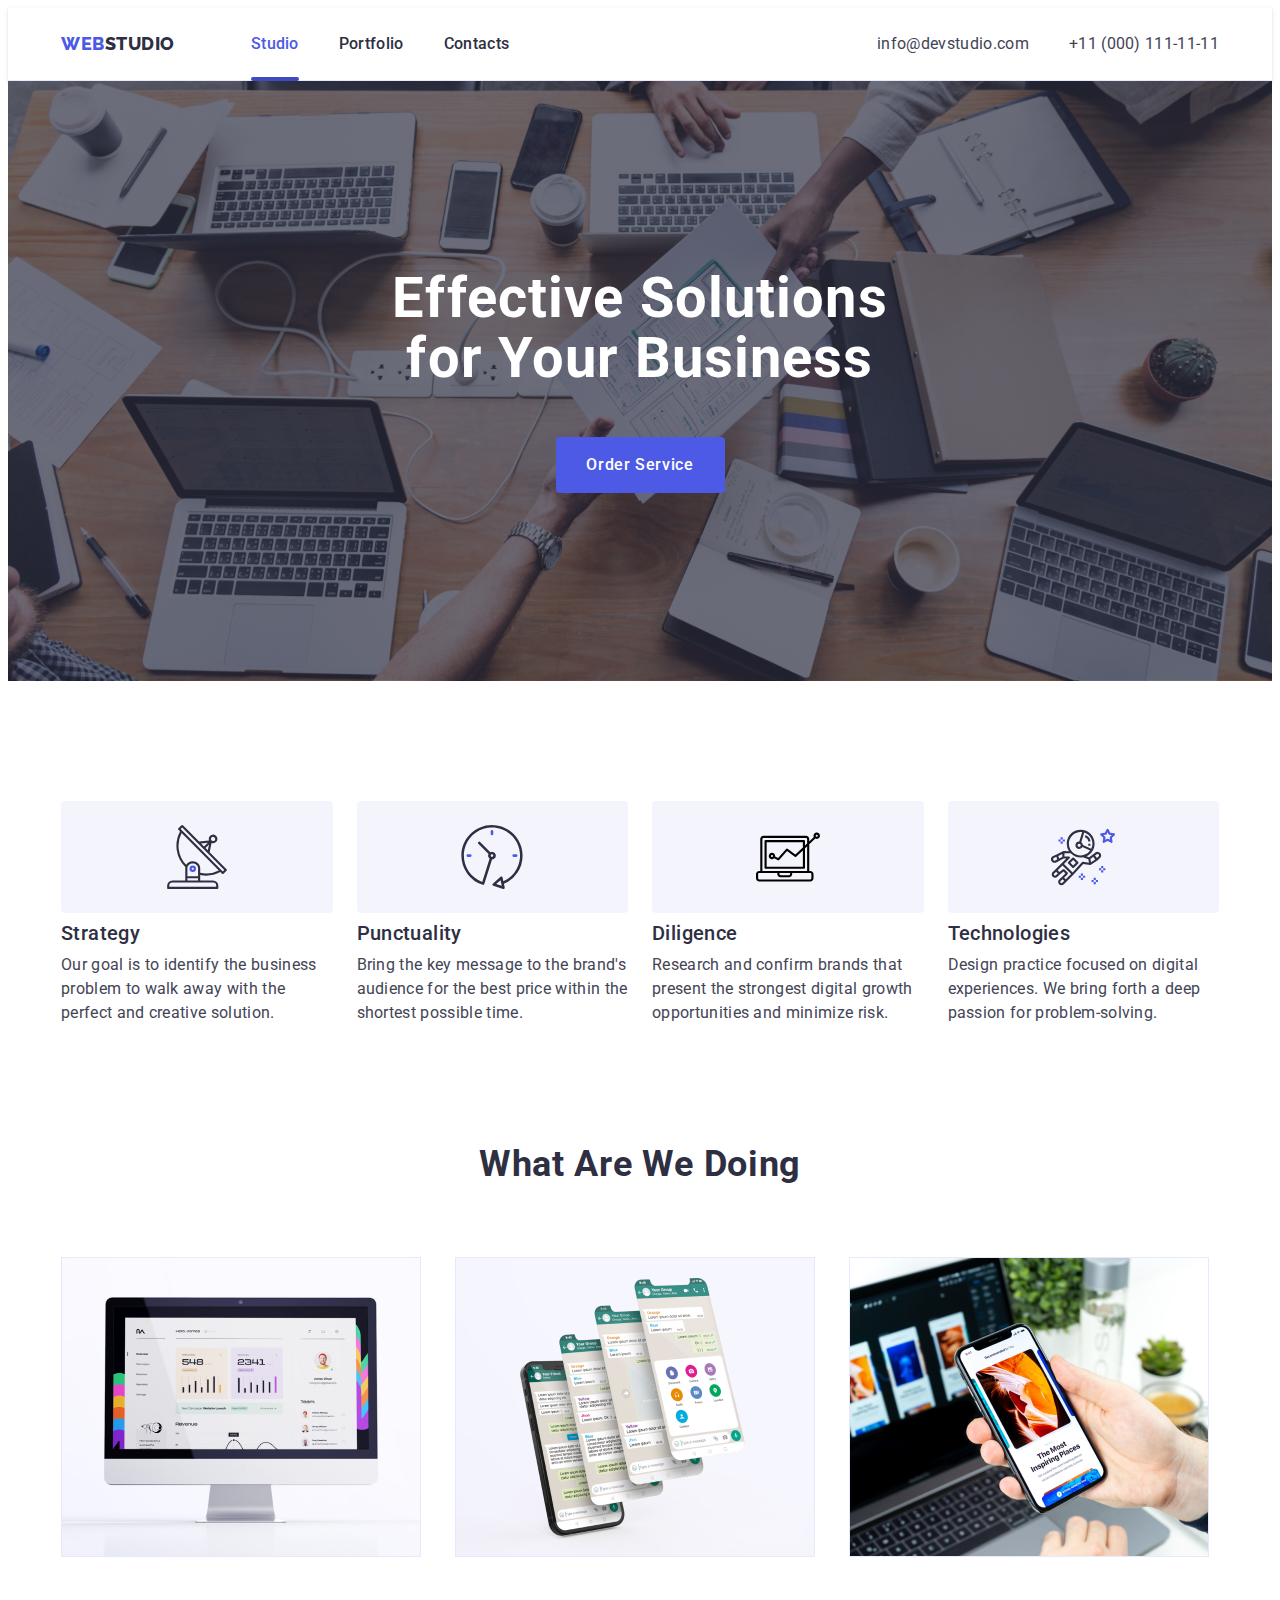
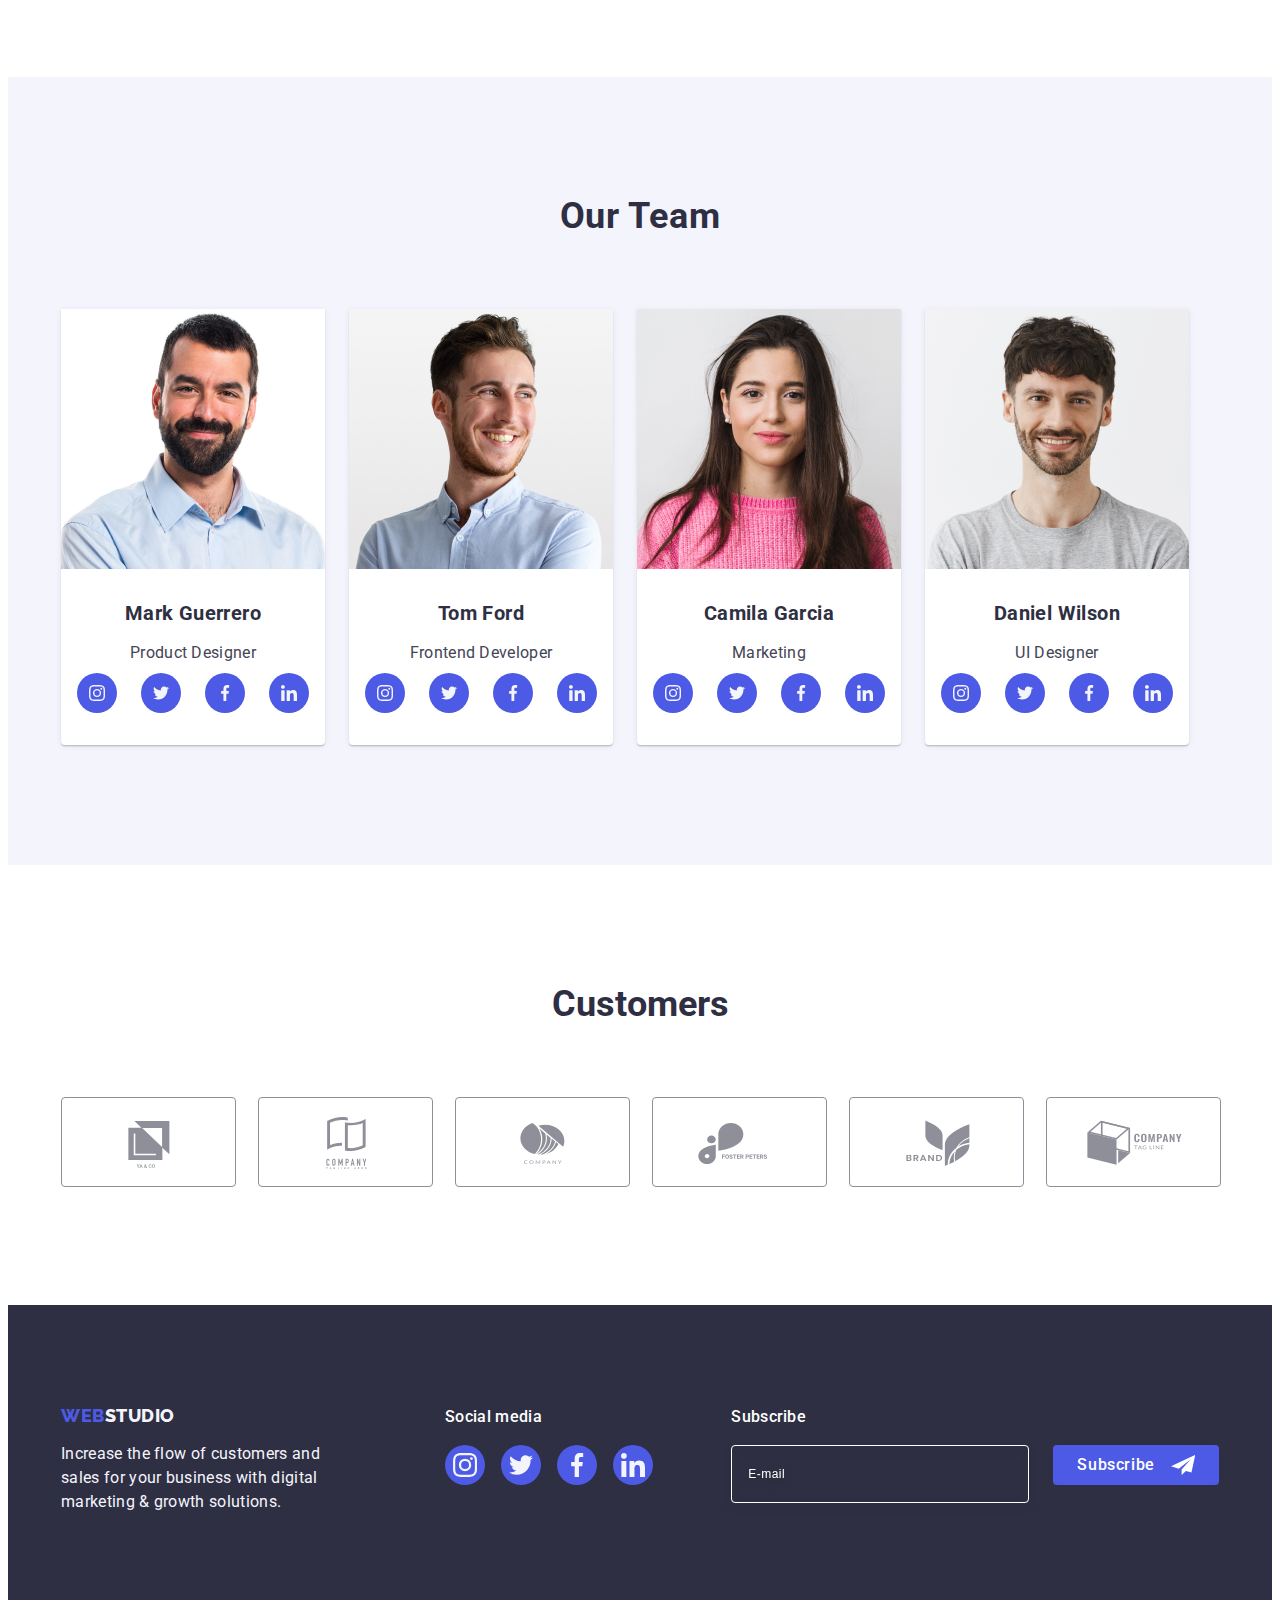
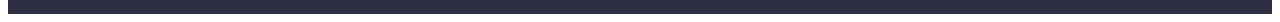
==== commit 475f3e43: "Update index.html" ====
--- a/index.html
+++ b/index.html
@@ -397,7 +397,7 @@
         <div class="input-wrap">
             <input type="text" class="modal-input" id="user-name" name="user-name" />
         <svg class="input-icon" width="18" height="24">
-            <use href="./images/icons.svg#icon-frame"></use></svg>
+            <use href="./images/icons.svg#icon-person"></use></svg>
                     </div>
                 </div>
 <!-------------------------- Phone ------------------->
@@ -432,7 +432,7 @@
     <label class="privacy-label" for="user-privacy">
         <span class="checkbox-box-svg">
             <svg class="checkbox-svg" width="10" height="8">
-                <use href="./images/icons.svg#icon-checkbox"></use>
+                <use href="./images/icons.svg#icon-vector"></use>
             </svg>
         </span>
         I accept the terms and conditions of the<a href="#" class="privacy-link link">Privacy Policy</a>
--- a/css/styles.css
+++ b/css/styles.css
@@ -557,7 +557,7 @@
         filter: drop-shadow(0px 4px 4px rgba(0, 0, 0, 0.15));
         border-radius: 4px;
         background-color: transparent;
-        margin-right: 24px;
+    
         padding: 8px 16px;
         color: #ffffff;
         width: 264px;
